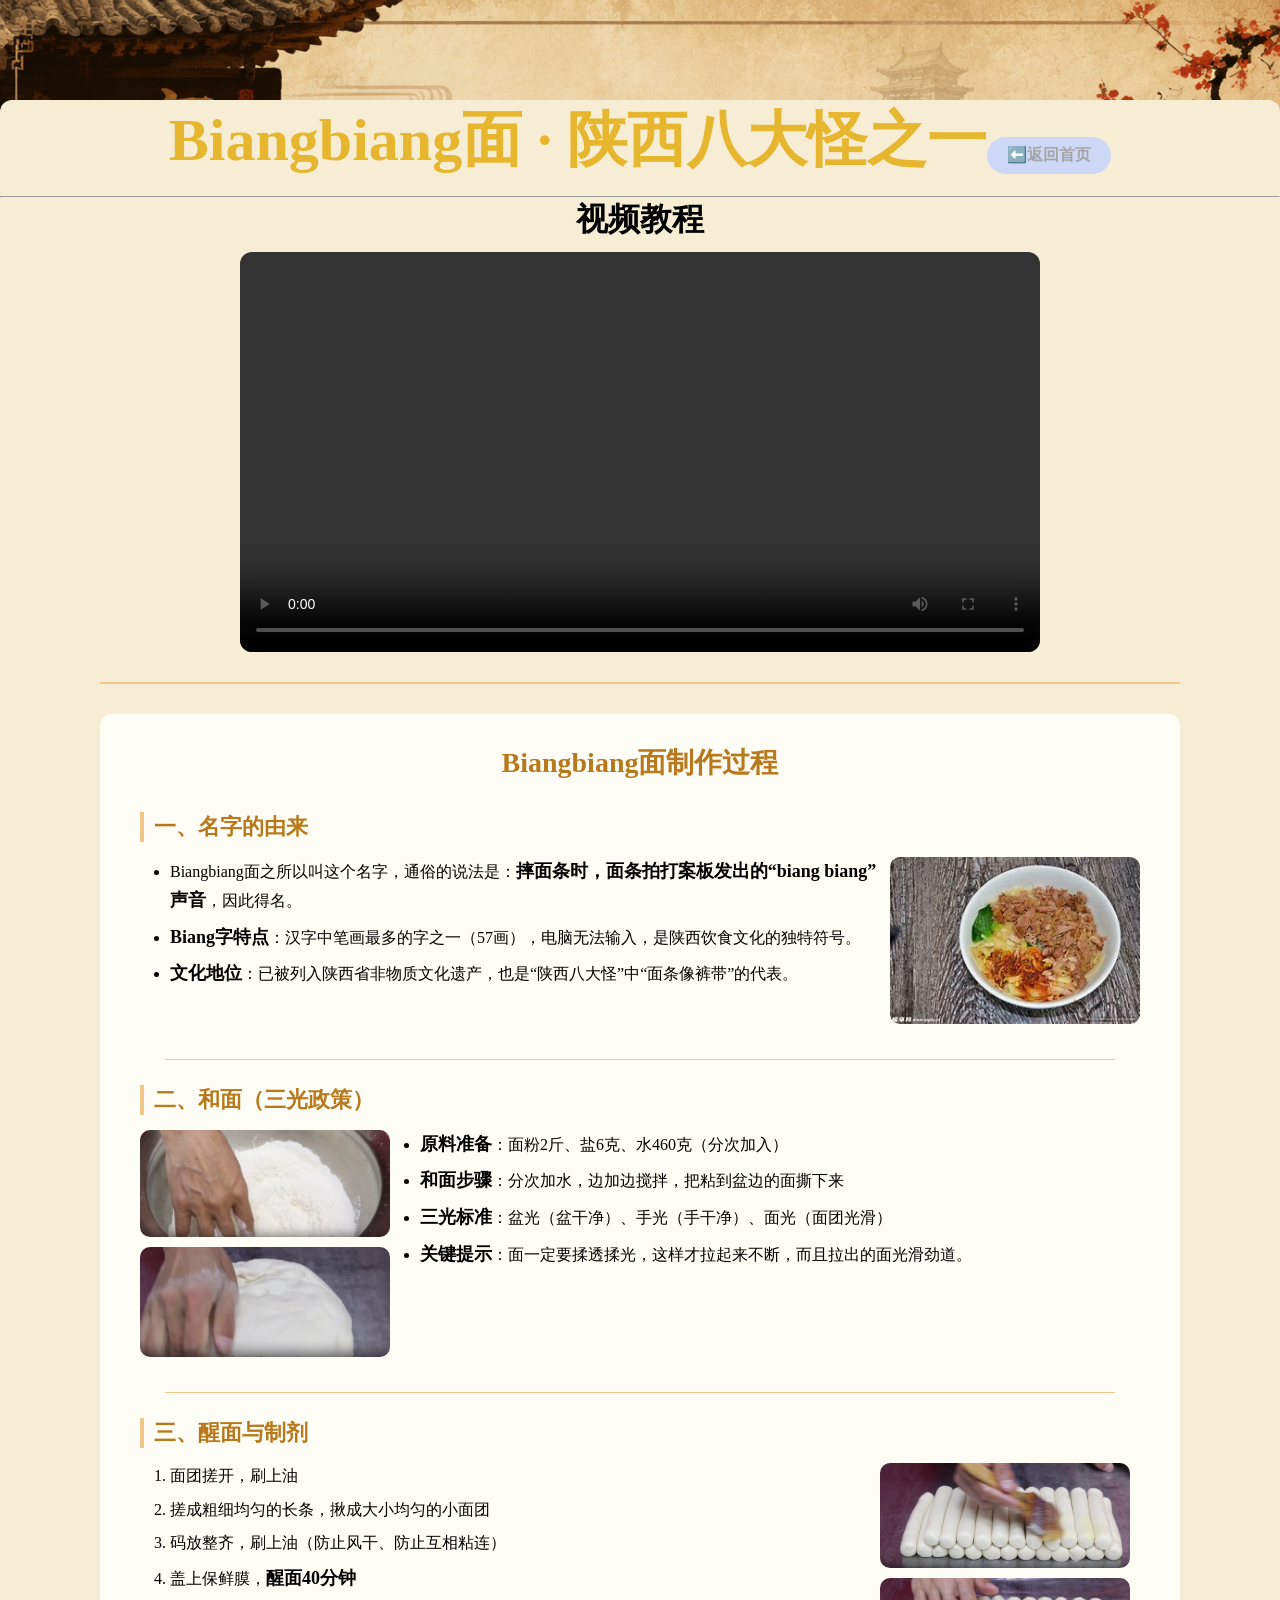
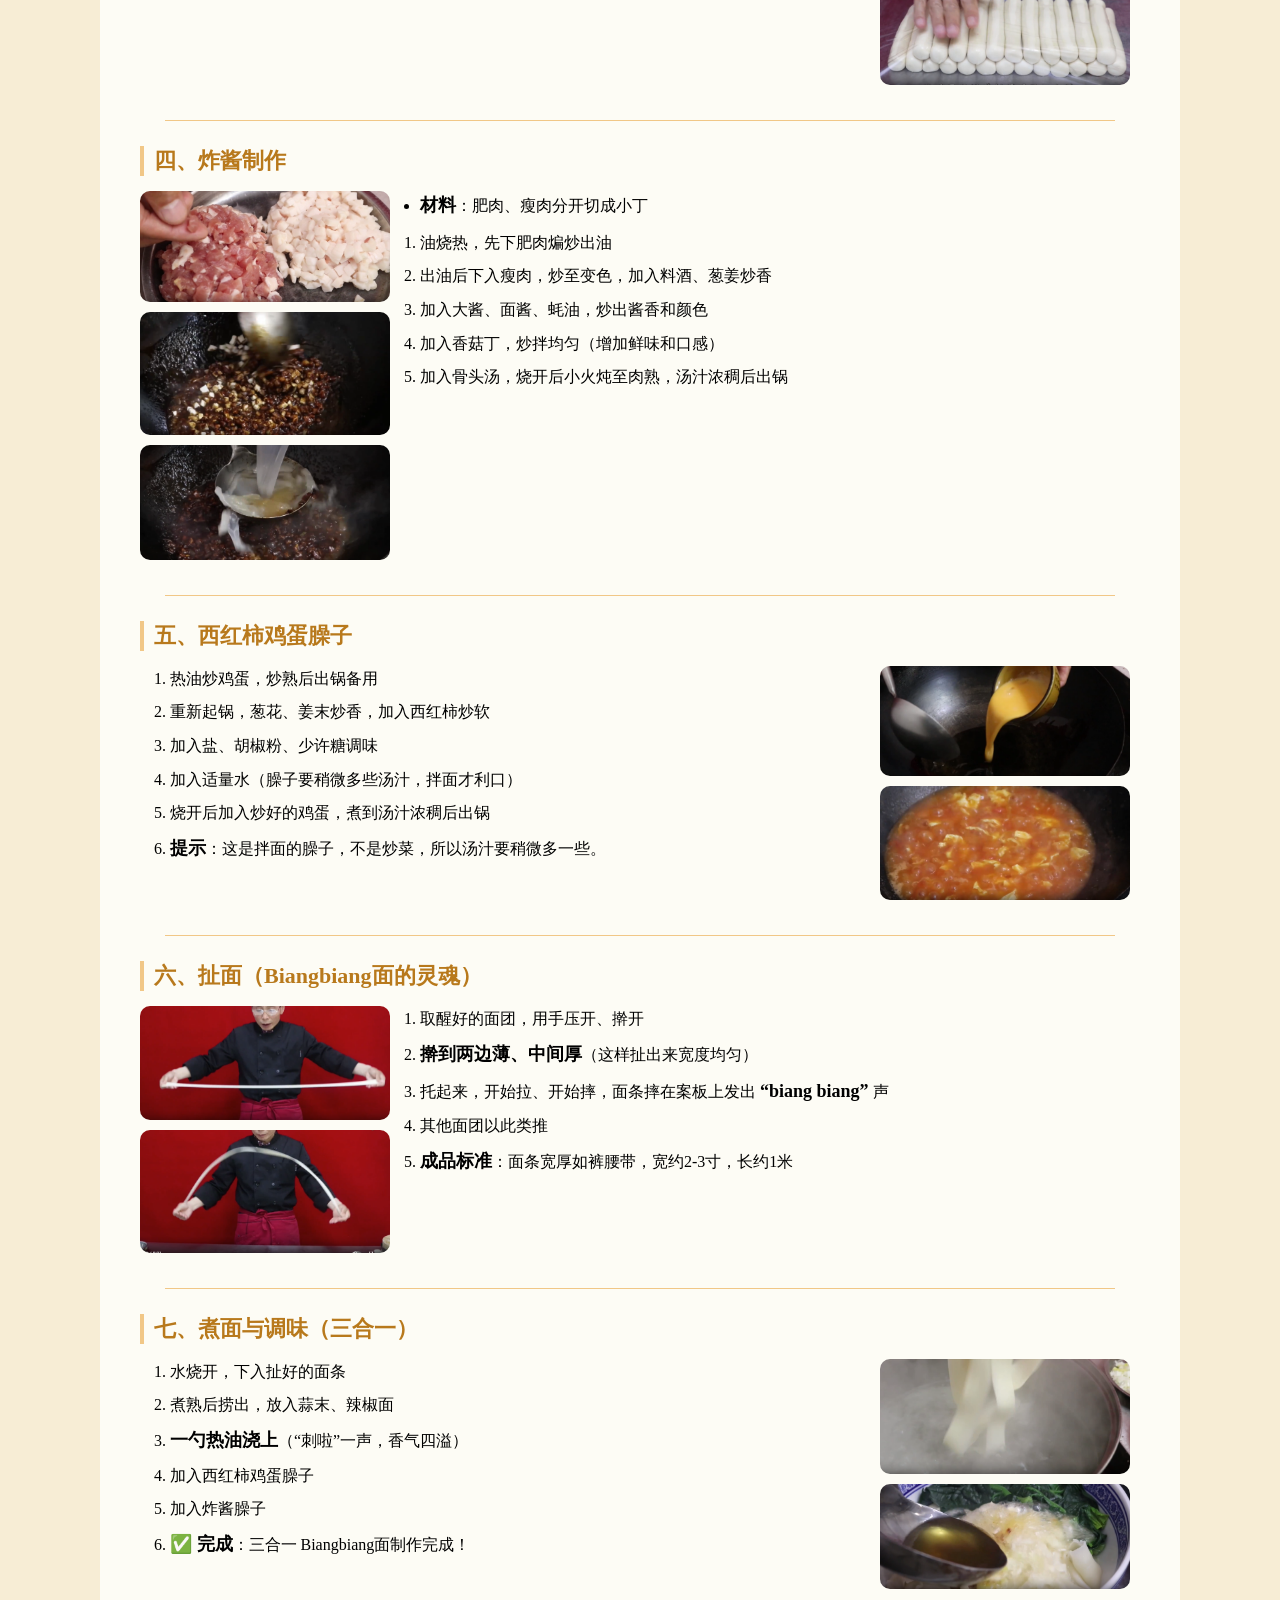
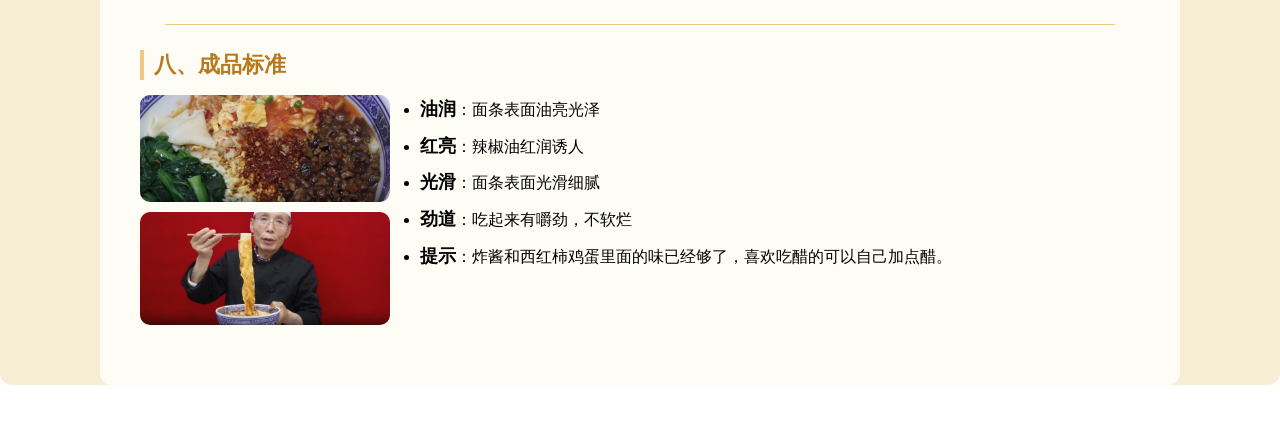
==== files/biangbiang.html @ 0ccd9aed "Add files via upload" ====
<!DOCTYPE html>
<html lang="zh-CN">

<head>
    <meta charset="UTF-8">
    <meta name="viewport" content="width=device-width, initial-scale=1.0">
    <link rel="stylesheet" href="../css/biang.css">
    <title>Biangbiang面 · 陕西八大怪之一</title>
    <link rel="stylesheet" href="../css/biangbiang.css">
</head>

<body>
    <div class="jiem">
        <header>
            <h1>Biangbiang面 · 陕西八大怪之一<a href="../index.html"> ⬅️返回首页</a> </h1>
            <hr>
        </header>

        <main>
            <!-- 视频教程区域 -->
            <div class="video-box">
                <h1>视频教程</h1>
                <video src="../others/biangbiang/163696284-1-208.mp4" controls></video>
            </div>

            <hr class="fg">

            <!-- Biangbiang面制作过程 -->
            <div class="gc">
                <h1>Biangbiang面制作过程</h1>

                <!-- 一、名字的由来 -->
                <div class="section">
                    <h2>一、名字的由来</h2>
                    <img class="jpg3" src="../images/biangbiang/OIP-C5.jpg" alt="">
                    <ul>
                        <li>Biangbiang面之所以叫这个名字，通俗的说法是：<span class="sc">摔面条时，面条拍打案板发出的“biang biang”声音</span>，因此得名。</li>
                        <li><span class="sc">Biang字特点</span>：汉字中笔画最多的字之一（57画），电脑无法输入，是陕西饮食文化的独特符号。</li>
                        <li><span class="sc">文化地位</span>：已被列入陕西省非物质文化遗产，也是“陕西八大怪”中“面条像裤带”的代表。</li>
                    </ul>
                </div>

                <hr class="inner-hr">

                <!-- 二、和面 -->
                <div class="section">
                    <h2>二、和面（三光政策）</h2>
                    <div class="wq">
                        <img class="jpg2" src="../images/biangbiang/yuanl.png" alt="和面步骤1">
                        <img class="jpg2" src="../images/biangbiang/2.png" alt="和好的面团">
                       
                    </div>
                    <ul>
                        <li><span class="sc">原料准备</span>：面粉2斤、盐6克、水460克（分次加入）</li>
                        <li><span class="sc">和面步骤</span>：分次加水，边加边搅拌，把粘到盆边的面撕下来</li>
                        <li><span class="sc">三光标准</span>：盆光（盆干净）、手光（手干净）、面光（面团光滑）</li>
                        <li><span class="sc">关键提示</span>：面一定要揉透揉光，这样才拉起来不断，而且拉出的面光滑劲道。</li>
                    </ul>
                </div>

                <hr class="inner-hr">

                <!-- 三、醒面与制剂 -->
                <div class="section">
                    <h2>三、醒面与制剂</h2>
                    <div class="wq2">
                        <img class="jpg2" src="../images/biangbiang/zuomian3.png" alt="醒面">
                        <img class="jpg2" src="../images/biangbiang/zuomian4.png" alt="面剂子">
                    </div>
                    <ol>
                        <li>面团搓开，刷上油</li>
                        <li>搓成粗细均匀的长条，揪成大小均匀的小面团</li>
                        <li>码放整齐，刷上油（防止风干、防止互相粘连）</li>
                        <li>盖上保鲜膜，<span class="sc">醒面40分钟</span></li>
                    </ol>
                </div>

                <hr class="inner-hr">

                <!-- 四、炸酱制作 -->
                <div class="section">
                    <h2>四、炸酱制作</h2>
                    <div class="wq">
                        <img class="jpg2" src="../images/biangbiang/zhajian1.png" alt="炸酱步骤1">
                        <img class="jpg2" src="../images/biangbiang/zhajian4.png" alt="炸酱步骤2">
                        <img class="jpg2" src="../images/biangbiang/zhajian5.png" alt="炸酱步骤3`">
                    </div>
                    <ul>
                        <li><span class="sc">材料</span>：肥肉、瘦肉分开切成小丁</li>
                    </ul>
                    <ol>
                        <li>油烧热，先下肥肉煸炒出油</li>
                        <li>出油后下入瘦肉，炒至变色，加入料酒、葱姜炒香</li>
                        <li>加入大酱、面酱、蚝油，炒出酱香和颜色</li>
                        <li>加入香菇丁，炒拌均匀（增加鲜味和口感）</li>
                        <li>加入骨头汤，烧开后小火炖至肉熟，汤汁浓稠后出锅</li>
                    </ol>
                </div>

                <hr class="inner-hr">

                <!-- 五、西红柿鸡蛋臊子 -->
                <div class="section">
                    <h2>五、西红柿鸡蛋臊子</h2>
                    <div class="wq2">
                        <img class="jpg2" src="../images/biangbiang/fanqie.png" alt="西红柿">
                        <img class="jpg2" src="../images/biangbiang/fanqie3.png" alt="鸡蛋">
                    </div>
                    <ol>
                        <li>热油炒鸡蛋，炒熟后出锅备用</li>
                        <li>重新起锅，葱花、姜末炒香，加入西红柿炒软</li>
                        <li>加入盐、胡椒粉、少许糖调味</li>
                        <li>加入适量水（臊子要稍微多些汤汁，拌面才利口）</li>
                        <li>烧开后加入炒好的鸡蛋，煮到汤汁浓稠后出锅</li>
                        <li><span class="sc"> 提示</span>：这是拌面的臊子，不是炒菜，所以汤汁要稍微多一些。</li>
                    </ol>
                </div>

                <hr class="inner-hr">

                <!-- 六、扯面（Biangbiang面的灵魂） -->
                <div class="section">
                    <h2>六、扯面（Biangbiang面的灵魂）</h2>
                    <div class="wq">
                        <img class="jpg2" src="../images/biangbiang/lamian3.png" alt="扯面步骤1">
                        <img class="jpg2" src="../images/biangbiang/mian.png" alt="扯面步骤2">
                       
                    </div>
                    <ol>
                        <li>取醒好的面团，用手压开、擀开</li>
                        <li><span class="sc">擀到两边薄、中间厚</span>（这样扯出来宽度均匀）</li>
                        <li>托起来，开始拉、开始摔，面条摔在案板上发出 <span class="sc">“biang biang”</span> 声</li>
                        <li>其他面团以此类推</li>
                        <li><span class="sc"> 成品标准</span>：面条宽厚如裤腰带，宽约2-3寸，长约1米</li>
                    </ol>
                </div>

                <hr class="inner-hr">

                <!-- 七、煮面与调味 -->
                <div class="section">
                    <h2>七、煮面与调味（三合一）</h2>
                    <div class="wq2">
                        <img class="jpg2" src="../images/biangbiang/zhumian.png" alt="煮面">
                        <img class="jpg2" src="../images/biangbiang/zhumian2.png" alt="浇油">
                    </div>
                    <ol>
                        <li>水烧开，下入扯好的面条</li>
                        <li>煮熟后捞出，放入蒜末、辣椒面</li>
                        <li><span class="sc">一勺热油浇上</span>（“刺啦”一声，香气四溢）</li>
                        <li>加入西红柿鸡蛋臊子</li>
                        <li>加入炸酱臊子</li>
                        <li><span class="sc">✅ 完成</span>：三合一 Biangbiang面制作完成！</li>
                    </ol>
                </div>

                <hr class="inner-hr">

                <!-- 八、成品标准 -->
                <div class="section">
                    <h2>八、成品标准</h2>
                    <div class="wq">
                        <img class="jpg2" src="../images/biangbiang/zhumian3.png" alt="油润">
                        <img class="jpg2" src="../images/biangbiang/wanchen.png" alt="红亮">
                        
                    </div>
                    <ul>
                        <li><span class="sc">油润</span>：面条表面油亮光泽</li>
                        <li><span class="sc">红亮</span>：辣椒油红润诱人</li>
                        <li><span class="sc">光滑</span>：面条表面光滑细腻</li>
                        <li><span class="sc">劲道</span>：吃起来有嚼劲，不软烂</li>
                        <li><span class="sc">提示</span>：炸酱和西红柿鸡蛋里面的味已经够了，喜欢吃醋的可以自己加点醋。</li>
                    </ul>
                </div>

             
                    
            </div>
        </main>
        <footer>
          
        </footer>
    </div>
</body>

</html>
---- css/biangbiang.css ----
* {
    margin: 0;
    padding: 0;
    box-sizing: border-box;
}

.jiem {
    background-color: #f7edd5;
    border-radius: 12px;
    width: 1280px;
    margin: 0 auto;
    margin-top: 100px;
    margin-bottom: 50px;

}

body {
    background-image: url(../images/biangbiang/b5c26747-5352-455b-80c7-802837d933b9.png);
    background-size: cover;
    background-repeat: no-repeat;
    background-attachment: fixed;
    min-height: 100vh;
    padding-top: -10px;
}

header {
    text-align: center;

}

header h1 {

    margin-bottom: 15px;
    color: #e7b62f;
    font-family: 方正舒体;
    font-size: 60px;
}

main h1 {
    text-align: center;
    font-family: 方正舒体;
}

main {
    margin-top: 20px;
}

main video {
    display: block;
    margin: 0 auto;
    border-radius: 13px;
    margin-top: 10px;
}

body a {
    color: #a5a5a5;
    border-radius: 50px;
    text-decoration: none;
    font-size: 16px;
    padding: 8px 20px;
    display: inline-block;
    margin-top: 15px;
    transition: 0.3s;
    font-family: 微软雅黑;
    background-color: #cdd8f7;
    padding-right: 20px;
}

body a:hover {
    background-color: #84c3ec;
    color: #fff;
}

main {
    max-width: 1200px;
    margin: 0 auto;
}


.video-box {
    text-align: center;
    margin-bottom: 30px;
}

.video-box video {
    width: 80%;
    max-width: 800px;
    border-radius: 12px;
}


.gc {
    background-color: #fdfcf5;
    border-radius: 12px;
    width: 100%;
    max-width: 1080px;
    margin: 0 auto;
    padding: 30px 40px;
}

.gc h1 {
    text-align: center;
    color: #b8791c;
    margin-bottom: 30px;
    font-size: 28px;
}

.section {
    margin: 20px 0;
    overflow: hidden;
}

.section h2 {
    color: #b8791c;
    font-size: 22px;
    margin-bottom: 15px;
    padding-left: 10px;
    border-left: 4px solid #f1c787;
}


.jpg1 {
    float: right;
    width: 250px;
    height: auto;
    border-radius: 10px;
    margin-left: 20px;
    margin-bottom: 10px;
}


.gc ul,
.gc ol {
    padding-left: 30px;
    margin: 10px 0;
}

.gc li {
    margin: 8px 0;
    line-height: 1.6;
}


hr.fg {
    border: none;
    height: 2px;
    background-color: #f1c787;
    margin: 30px auto;
    width: 90%;
}

.inner-hr {
    border: none;
    height: 1px;
    background-color: #f1c787;
    margin: 25px auto;
    width: 95%;
}

.jpg2 {
    float: left;
    width: 250px;
    height: auto;
    border-radius: 10px;
    margin-right: 20px;
    margin-bottom: 10px;
    display: block;
}

.jpg3 {
    float: right;
    width: 250px;
    height: auto;
    border-radius: 10px;
    margin-bottom: 10px;
}

.jpg4 {
    float: left;
    width: 250px;
    height: auto;
    border-radius: 10px;
    margin-bottom: 10px;
    padding-right: 10px;
}

w {
    width: 50px;
    margin: 0 auto;
    text-align: center;
}

.sc {
    font-size: 18px;
    font-weight: 700;
}

.wq {
    float: left;
    width: 250px;
    height: auto;
    margin-right: 30px;
}

.wq2 {
    float: right;
    width: 250px;
    height: auto;
    margin-right: 10px;
}
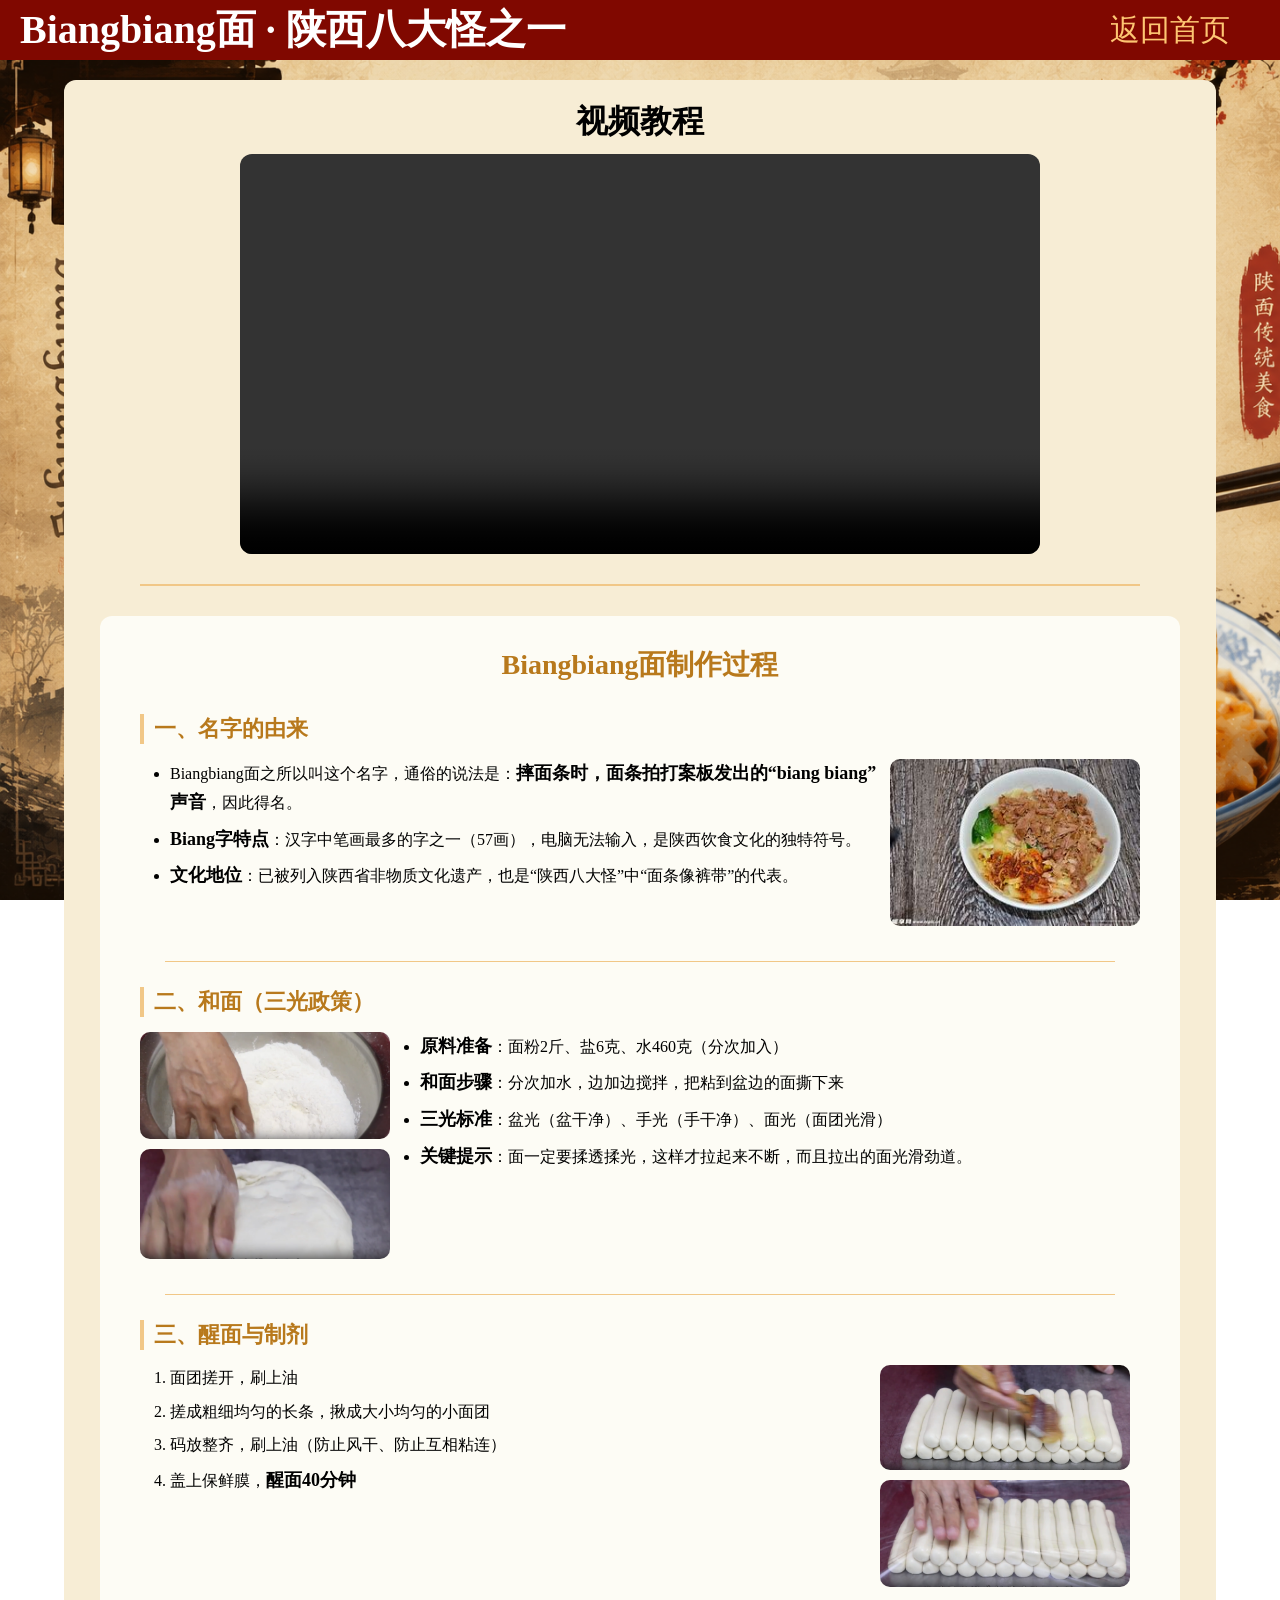
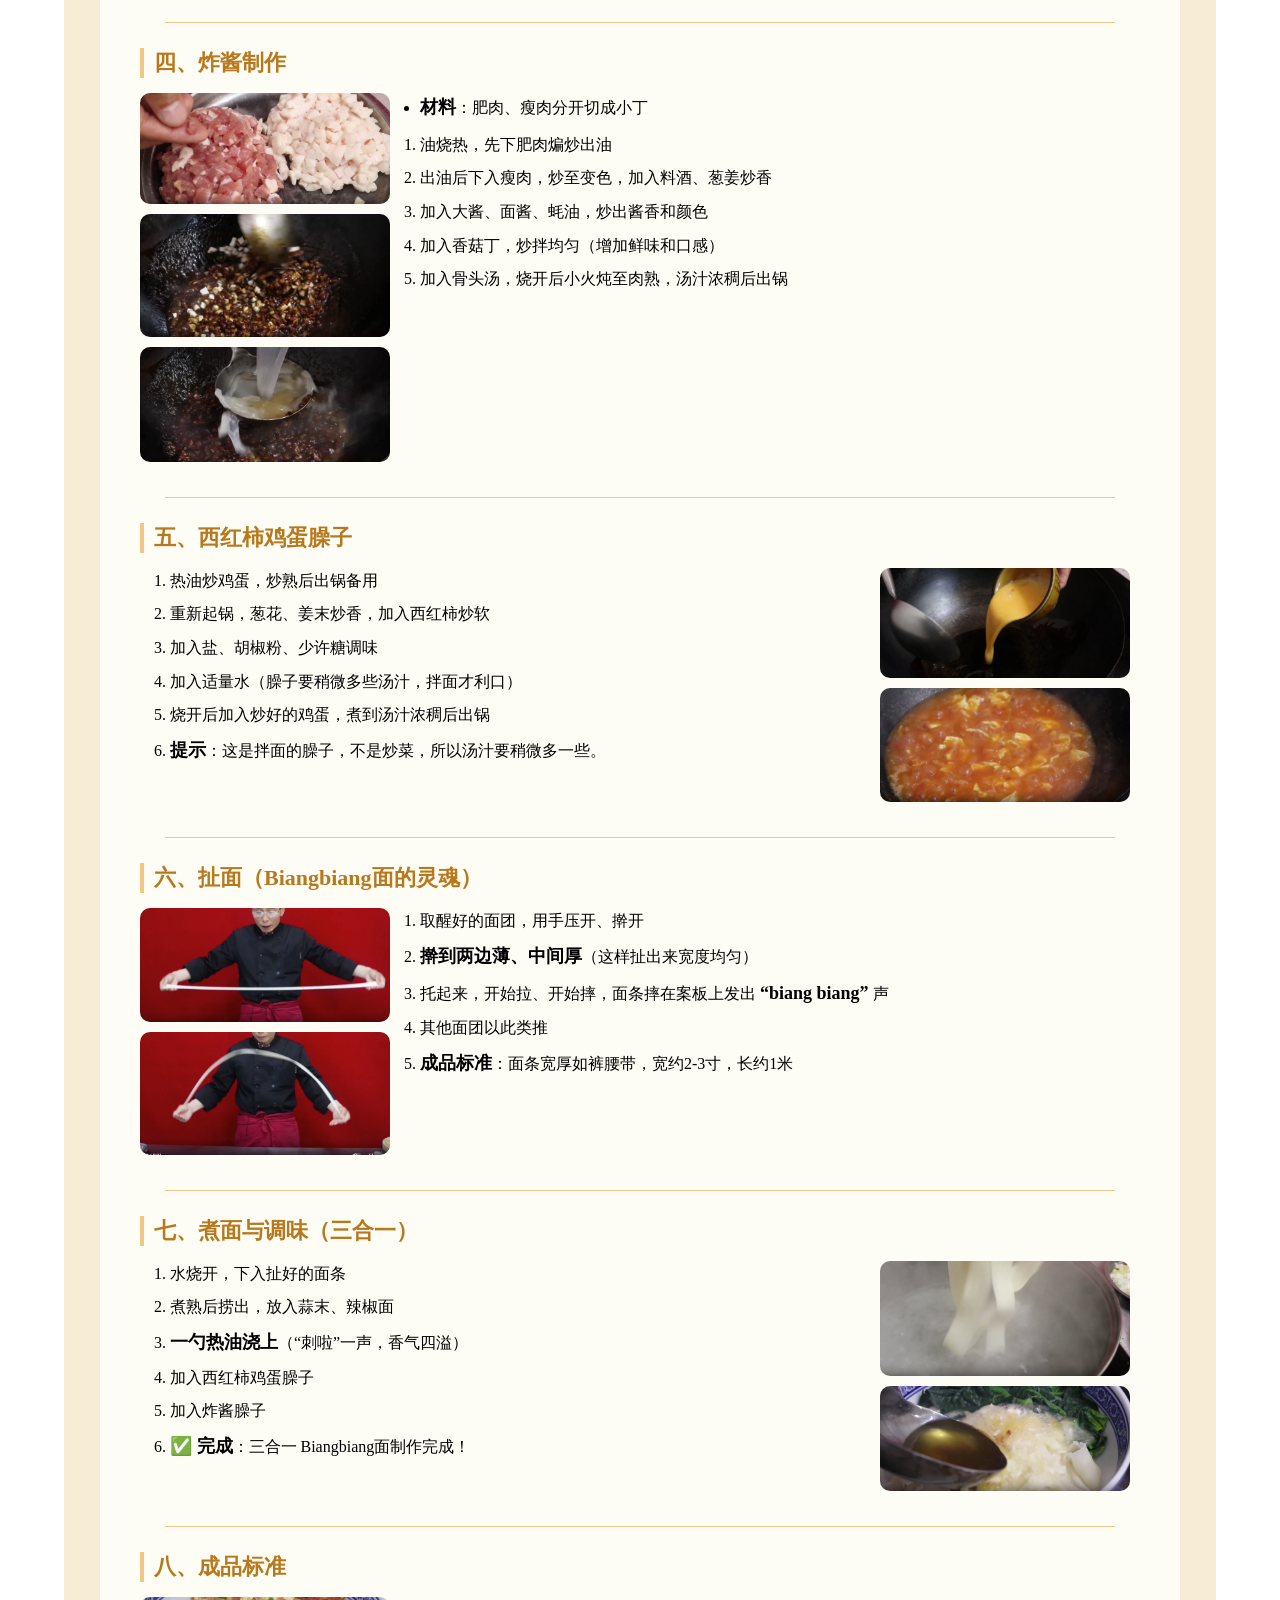
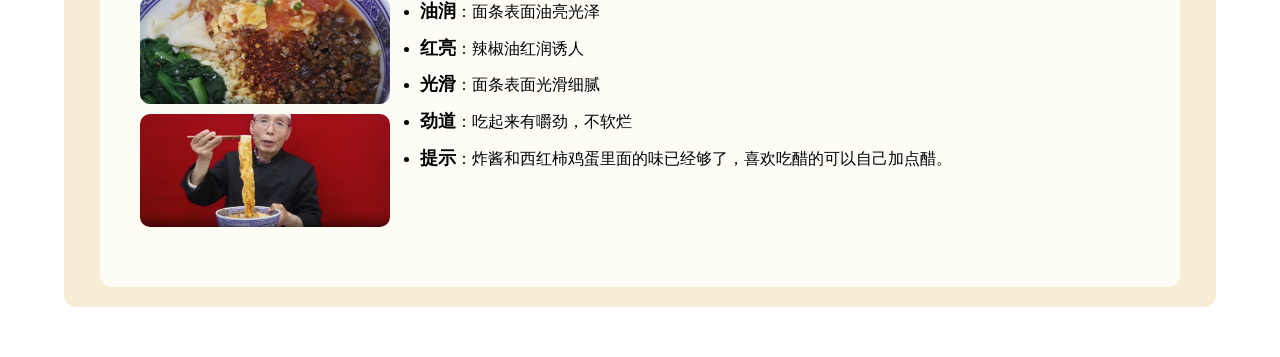
==== commit e187fb7f: "Add files via upload" ====
--- a/files/biangbiang.html
+++ b/files/biangbiang.html
@@ -11,11 +11,12 @@
 
 <body>
     <div class="jiem">
-        <header>
-            <h1>Biangbiang面 · 陕西八大怪之一<a href="../index.html"> ⬅️返回首页</a> </h1>
-            <hr>
-        </header>
-
+         <header>
+        <div class="sye">
+                <h1>Biangbiang面 · 陕西八大怪之一</h1>
+            <a class="z" href="../index.html">返回首页</a>
+        </div>
+    </header>
         <main>
             <!-- 视频教程区域 -->
             <div class="video-box">
@@ -40,7 +41,7 @@
                     </ul>
                 </div>
 
-                <hr class="inner-hr">
+                <hr class="bf">
 
                 <!-- 二、和面 -->
                 <div class="section">
@@ -58,7 +59,7 @@
                     </ul>
                 </div>
 
-                <hr class="inner-hr">
+                <hr class="bf">
 
                 <!-- 三、醒面与制剂 -->
                 <div class="section">
@@ -75,7 +76,7 @@
                     </ol>
                 </div>
 
-                <hr class="inner-hr">
+                <hr class="bf">
 
                 <!-- 四、炸酱制作 -->
                 <div class="section">
@@ -97,7 +98,7 @@
                     </ol>
                 </div>
 
-                <hr class="inner-hr">
+                <hr class="bf">
 
                 <!-- 五、西红柿鸡蛋臊子 -->
                 <div class="section">
@@ -116,7 +117,7 @@
                     </ol>
                 </div>
 
-                <hr class="inner-hr">
+                <hr class="bf">
 
                 <!-- 六、扯面（Biangbiang面的灵魂） -->
                 <div class="section">
@@ -135,7 +136,7 @@
                     </ol>
                 </div>
 
-                <hr class="inner-hr">
+                <hr class="bf">
 
                 <!-- 七、煮面与调味 -->
                 <div class="section">
@@ -154,7 +155,7 @@
                     </ol>
                 </div>
 
-                <hr class="inner-hr">
+                <hr class="bf">
 
                 <!-- 八、成品标准 -->
                 <div class="section">
--- a/css/biangbiang.css
+++ b/css/biangbiang.css
@@ -7,10 +7,10 @@
 .jiem {
     background-color: #f7edd5;
     border-radius: 12px;
-    width: 1280px;
-    margin: 0 auto;
-    margin-top: 100px;
-    margin-bottom: 50px;
+    width: 1180px;
+    max-width: 90%;
+    margin: 80px auto 50px auto;
+    padding: 20px;
 
 }
 
@@ -52,24 +52,6 @@
     margin-top: 10px;
 }
 
-body a {
-    color: #a5a5a5;
-    border-radius: 50px;
-    text-decoration: none;
-    font-size: 16px;
-    padding: 8px 20px;
-    display: inline-block;
-    margin-top: 15px;
-    transition: 0.3s;
-    font-family: 微软雅黑;
-    background-color: #cdd8f7;
-    padding-right: 20px;
-}
-
-body a:hover {
-    background-color: #84c3ec;
-    color: #fff;
-}
 
 main {
     max-width: 1200px;
@@ -149,7 +131,7 @@
     width: 90%;
 }
 
-.inner-hr {
+.bf{
     border: none;
     height: 1px;
     background-color: #f1c787;
@@ -184,12 +166,6 @@
     padding-right: 10px;
 }
 
-w {
-    width: 50px;
-    margin: 0 auto;
-    text-align: center;
-}
-
 .sc {
     font-size: 18px;
     font-weight: 700;
@@ -207,4 +183,36 @@
     width: 250px;
     height: auto;
     margin-right: 10px;
+}
+.sye {
+    background-color: #800800;
+    height: 60px;
+    padding: 0 20px;
+    line-height: 60px;
+    position: fixed;
+    top: 0;
+    left: 0;
+    width: 100%;
+    z-index: 999;
+}
+.sye h1 {
+    float: left;
+    font-family: 方正舒体;
+    color: #fff;
+    font-size: 40px;
+    margin: 0;
+    line-height: 60px;
+}
+.z {
+    float: right;
+    margin-right: 20px;
+    color: rgb(253, 198, 114);
+    font-size: 30px;
+    text-decoration: none;
+    line-height: 60px;
+    padding: 0 10px;
+    border-radius: 5px;
+}
+.z:hover {
+    background-color: #b30d00;
 }
